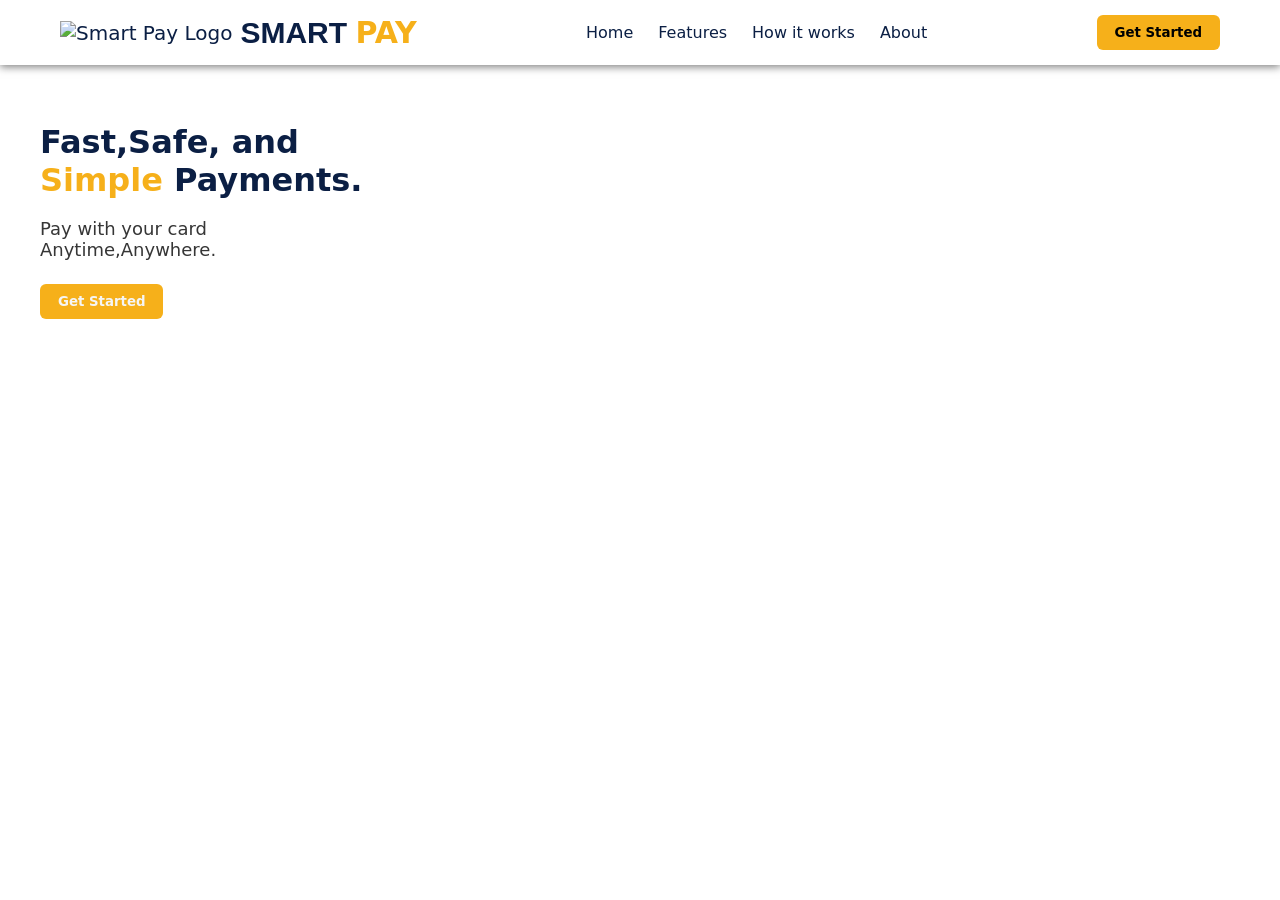
==== index.html @ 9971541a "Add files via upload" ====
<!DOCTYPE html>
<html lang="en">
<head>
    <meta charset="UTF-8">
    <meta name="viewport" content="width=device-width, initial-scale=1.0">
    <title>Smart Pay</title>
    <link rel="stylesheet" href="style.css">
</head>
<body>

<header class="navbar">
<div class="logo">
    <img src="smart pay logo.png" alt="Smart Pay Logo">
    <h2><span>SMART <strong>PAY</strong></span></h2>
</div>

    <ul class="nav-links" id="navLinks">
    <li><a href="#">Home</a></li>
    <li><a href="#">Features</a></li>
    <li><a href="#">How it works</a></li>
    <li><a href="#">About</a></li>
    </ul>
    

<button class="start">Get Started</button>

<div class="menu-toggle" id="menuToggle">☰</div>
</header>
<script src="script.js"></script>
<div class="intro">
    <h1>Fast,Safe, and <br><strong>Simple</strong> Payments.</h1><br>
    <p>Pay with your card  <br>Anytime,Anywhere.</p>
    <button>Get Started</button>
    <img src="div 1.png" alt="">
</div>
</body>
</html>
---- style.css ----
* {
    margin: 0;
    padding: 0;
    box-sizing: border-box;
    font-family: system-ui, -apple-system, BlinkMacSystemFont, 'Segoe UI', Roboto, Oxygen, Ubuntu, Cantarell, 'Open Sans', 'Helvetica Neue', sans-serif;
}
.navbar{
    display: flex;
    justify-content: space-between;
    align-items: center;
    padding: 15px 60px;
    background: white;
    box-shadow: 0 2px 8px rgb(0,0,0,0.5);
}
.logo{
    display: flex;
    align-items: center;
    gap: 8px;
    font-size: 20px;
    color: #0b1f44;
}
.nav-links{
    list-style: none;
    display: flex;
    gap: 25px;
}
.nav-links a{
    text-decoration: none;
    color: #0b1f44;
    font-weight: 500;
}
.nav-links a:hover {
    color: #f6b01a;
}
.start{
    background: #f6b01a;
    border: none;
    padding: 10px 18px;
    border-radius: 6px;
    font-weight: bold;
    cursor: pointer;
}
.start:hover {
    background: #e09c00;
    
}
span{
    font-weight: 800;
    font-family: 'Segoe UI', Tahoma, Geneva, Verdana, sans-serif;
}
strong{
    color:#f6b01a;
}

.menu-toggle {
  display: none;
  font-size: 26px;
  cursor: pointer;
}
@media (max-width: 768px) {

  .menu-toggle {
    display: block;   
    font-size: 26px;
    cursor: pointer;
  }

  .nav-links {
    position: absolute;
    top: 60px;
    right: 0;
    width: 100%;
    background: white;
    flex-direction: column;
    text-align: center;
    display: none;
  }

  .nav-links.active {
    display: flex;   
  }

  .nav-links li {
    margin: 12px 0;
  }
  .start {
    display: none; 
  }
}

.intro {
    padding-left: 40px;
    margin-top: 58px;
    gap: 8px;
    color: #0b1f44;
}
.intro p{
    font-size: 18px;
    color: rgb(54, 54, 54);
} 
.intro button{
     background: #f6b01a;
    border: none;
    padding: 10px 18px;
    border-radius: 6px;
    font-weight: bold;
    cursor: pointer;
    margin-top: 24px;
    color: whitesmoke;
}
.intro button:hover {
    background: #e09c00;
    
}
.intro img{
    padding-left: 400px;
    margin-top: -209px;
}
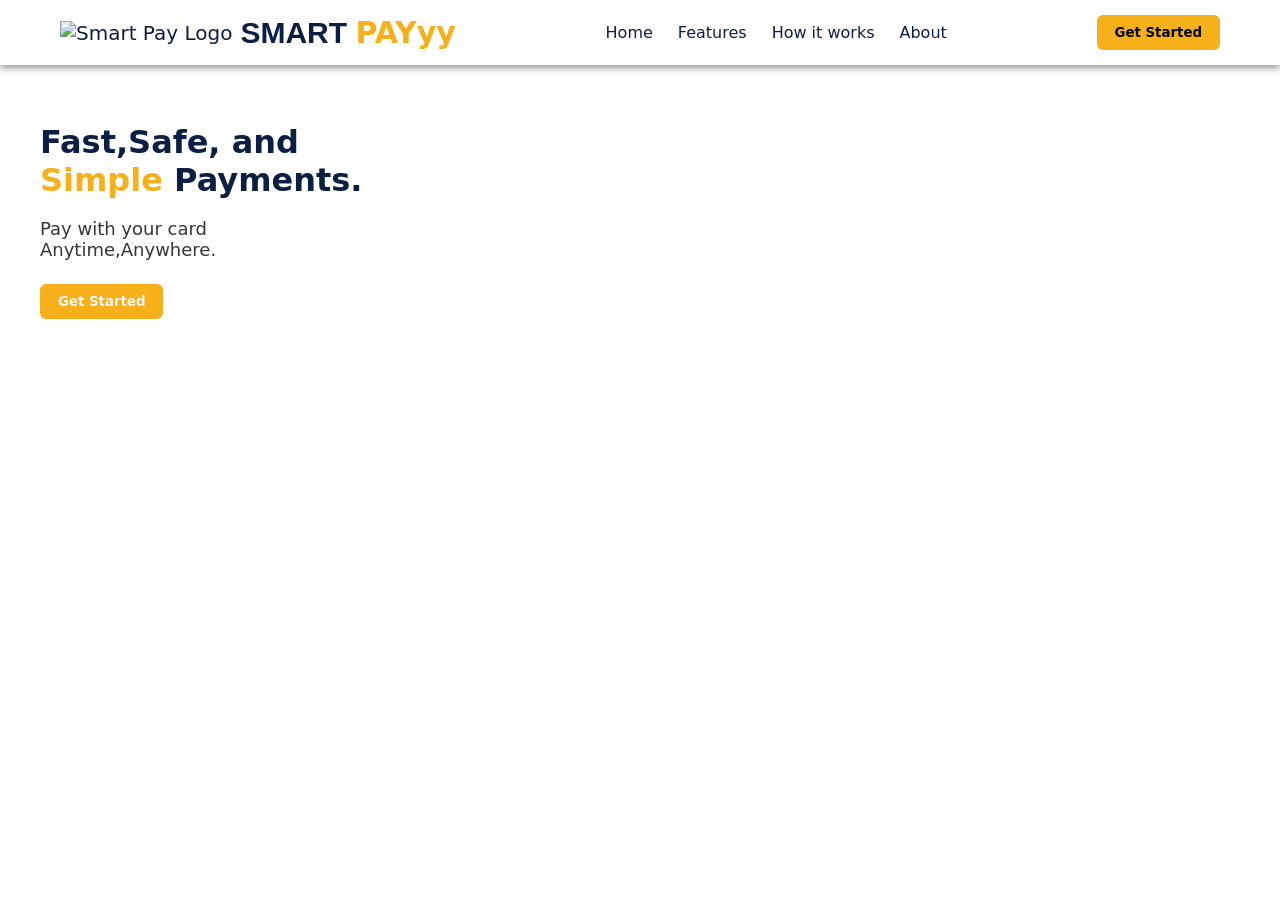
==== commit 6eec7cf0: "Fix typo in Smart Pay heading" ====
--- a/index.html
+++ b/index.html
@@ -11,11 +11,11 @@
 <header class="navbar">
 <div class="logo">
     <img src="smart pay logo.png" alt="Smart Pay Logo">
-    <h2><span>SMART <strong>PAY</strong></span></h2>
+    <h2><span>SMART <strong>PAYyy</strong></span></h2>
 </div>
 
     <ul class="nav-links" id="navLinks">
-    <li><a href="#">Home</a></li>
+    <li><a href="">Home</a></li>
     <li><a href="#">Features</a></li>
     <li><a href="#">How it works</a></li>
     <li><a href="#">About</a></li>
@@ -34,4 +34,4 @@
     <img src="div 1.png" alt="">
 </div>
 </body>
-</html>+</html>
